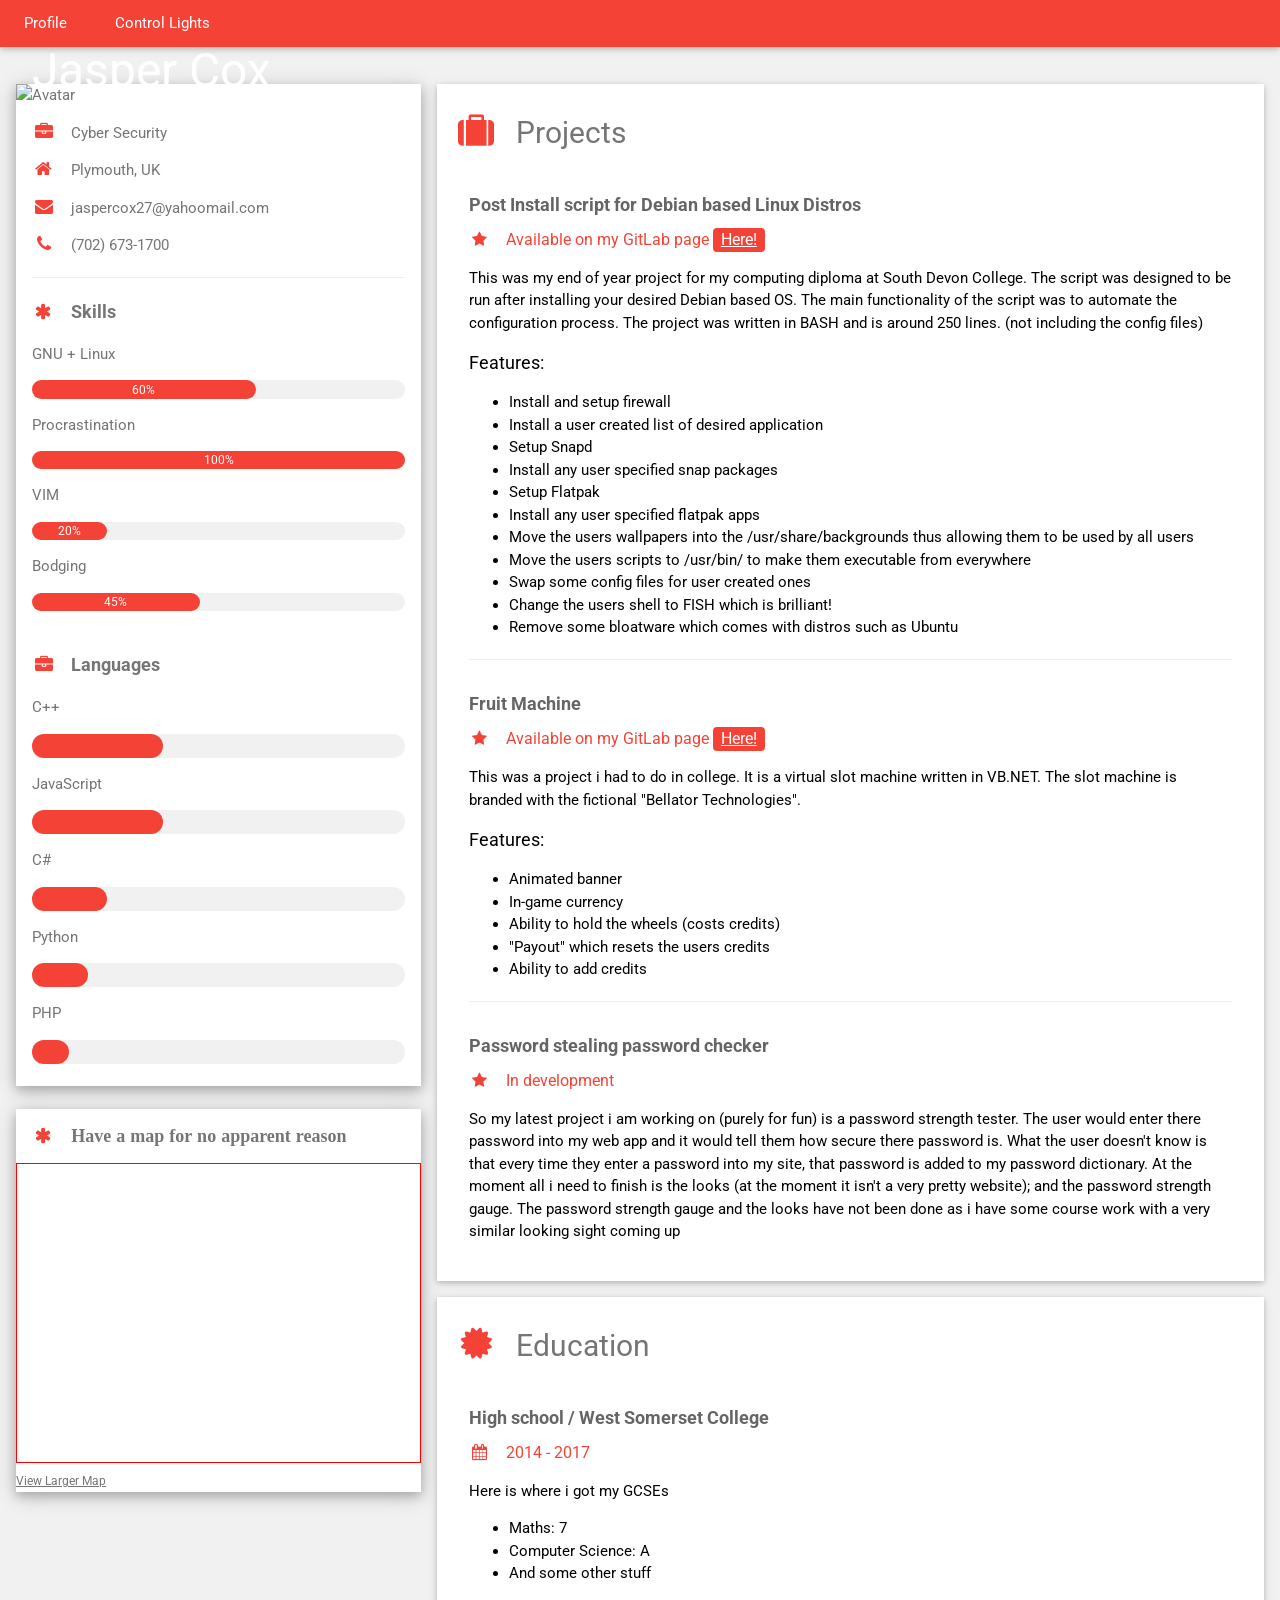
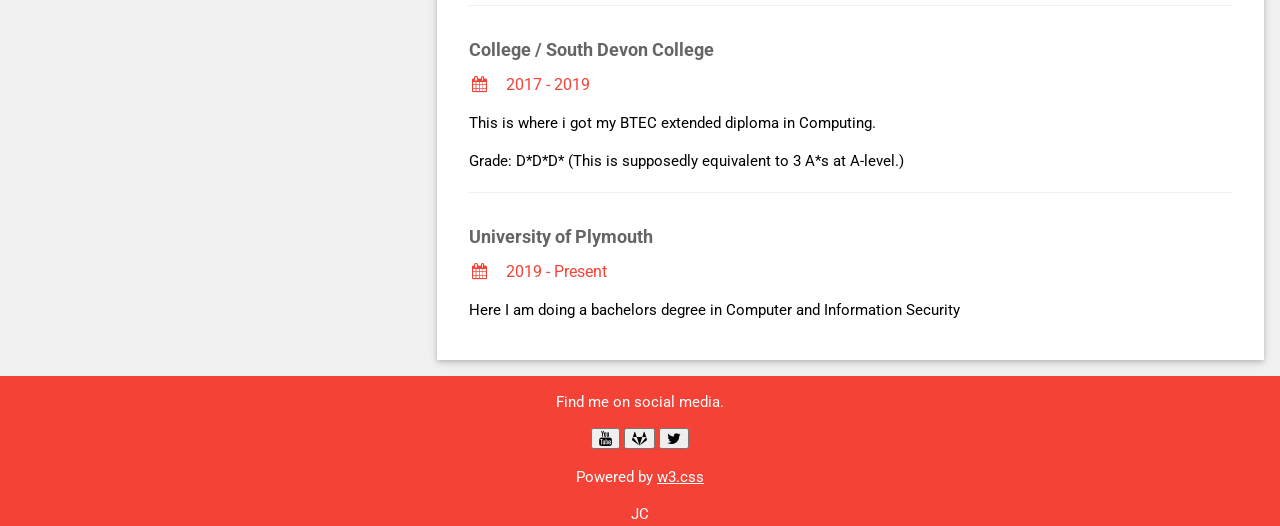
==== index.html @ 763a91da "Add files via upload First push" ====
<!DOCTYPE html>
<html>
<title>W3.CSS Template</title>
<meta charset="UTF-8">
<meta name="viewport" content="width=device-width, initial-scale=1">
<link rel="stylesheet" href="https://www.w3schools.com/w3css/4/w3.css">
<link rel='stylesheet' href='https://fonts.googleapis.com/css?family=Roboto'>
<link rel="stylesheet" href="https://cdnjs.cloudflare.com/ajax/libs/font-awesome/4.7.0/css/font-awesome.min.css">
<style>
	html,body,h1,h2,h3,h4,h5,h6 {font-family: "Roboto", sans-serif}
</style>
<body class="w3-light-grey">
	
	
	

<div class="w3-top">
  <div class="w3-bar w3-red w3-card">
    <a href="index.html" class="w3-bar-item w3-button w3-padding-large">Profile</a>
    <a href="light.html" class="w3-bar-item w3-button w3-padding-large">Control Lights</a>
  </div>
  </div>
</div>


<!-- Page Container -->
<div class="w3-content w3-margin-top" style="max-width:2000px;">

  <!-- The Grid -->
  <div class="w3-row-padding">
	  <br>
	  <br>
	  <br>

    <!-- Left Column -->
    <div class="w3-third">

      <div class="w3-white w3-text-grey w3-card-4">
        <div class="w3-display-container">
          <img src="face.jpg" style="width:100%" alt="Avatar">
          <div class="w3-display-bottomleft w3-container w3-text-black">
            <font color="white" size="7">Jasper Cox </font>
          </div>
        </div>
        <div class="w3-container">
          <p><i class="fa fa-briefcase fa-fw w3-margin-right w3-large w3-text-red"></i>Cyber Security</p>
          <p><i class="fa fa-home fa-fw w3-margin-right w3-large w3-text-red"></i>Plymouth, UK</p>
          <p><i class="fa fa-envelope fa-fw w3-margin-right w3-large w3-text-red"></i>jaspercox27@yahoomail.com</p>
          <p><i class="fa fa-phone fa-fw w3-margin-right w3-large w3-text-red"></i>(702) 673-1700</p>
          <hr>

          <p class="w3-large"><b><i class="fa fa-asterisk fa-fw w3-margin-right w3-text-red"></i>Skills</b></p>
          <p>GNU + Linux</p>
          <div class="w3-light-grey w3-round-xlarge w3-small">
            <div class="w3-container w3-center w3-round-xlarge w3-red" style="width:60%">60%</div>
          </div>
          <p>Procrastination</p>
          <div class="w3-light-grey w3-round-xlarge w3-small">
            <div class="w3-container w3-center w3-round-xlarge w3-red" style="width:100%">
              <div class="w3-center w3-text-white">100%</div>
            </div>
          </div>
          <p>VIM</p>
          <div class="w3-light-grey w3-round-xlarge w3-small">
            <div class="w3-container w3-center w3-round-xlarge w3-red" style="width:20%">20%</div>
          </div>
          <p>Bodging</p>
          <div class="w3-light-grey w3-round-xlarge w3-small">
            <div class="w3-container w3-center w3-round-xlarge w3-red" style="width:45%">45%</div>
          </div>
          <br>

          <p class="w3-large w3-text-theme"><b><i class="fa fa-briefcase fa-fw w3-margin-right w3-text-red"></i>Languages</b></p>
          <p>C++</p>
          <div class="w3-light-grey w3-round-xlarge">
            <div class="w3-round-xlarge w3-red" style="height:24px;width:35%"></div>
          </div>
          <p>JavaScript</p>
          <div class="w3-light-grey w3-round-xlarge">
            <div class="w3-round-xlarge w3-red" style="height:24px;width:35%"></div>
          </div>
          <p>C#</p>
          <div class="w3-light-grey w3-round-xlarge">
            <div class="w3-round-xlarge w3-red" style="height:24px;width:20%"></div>
          </div>
          <p>Python</p>
          <div class="w3-light-grey w3-round-xlarge">
            <div class="w3-round-xlarge w3-red" style="height:24px;width:15%"></div>
          </div>
          <p>PHP</p>
          <div class="w3-light-grey w3-round-xlarge">
            <div class="w3-round-xlarge w3-red" style="height:24px;width:10%"></div>
          </div>
          <br>
        </div>
      </div><br>

      <div id="map" class="w3-white w3-text-grey w3-card-4" >

        <p class="w3-margin-left w3-large fa "><b><i class="fa fa-asterisk fa-fw w3-margin-right w3-text-red"></i>Have a map for no apparent reason</b></p>
        <iframe width="100%" height="300"  frameborder="10" scrolling="no"  src="https://www.openstreetmap.org/export/embed.html?bbox=-4.165105819702149%2C50.3583851877446%2C-4.118371009826661%2C50.37905204326016&amp;layer=mapnik" style="border: 1px solid red"></iframe><br/><small><a href="https://www.openstreetmap.org/#map=15/50.3687/-4.1417">View Larger Map</a></small>
     </div>

    <!-- End Left Column -->
    </div>

    <!-- Right Column -->
    <div class="w3-twothird">

      <div class="w3-container w3-card w3-white w3-margin-bottom">
        <h2 class="w3-text-grey w3-padding-16"><i class="fa fa-suitcase fa-fw w3-margin-right w3-xxlarge w3-text-red"></i>Projects</h2>
        <div class="w3-container">
          <h5 class="w3-opacity"><b>Post Install script for Debian based Linux Distros</b></h5>
          <h6 class="w3-text-red"><i class="fa fa-star fa-fw w3-margin-right"></i>Available on my GitLab page <span class="w3-tag w3-red w3-round"> <a href="https://gitlab.com/Jasper27/ubuntu-post-install">Here!</a></span></h6>
          <p>This was my end of year project for my computing diploma at South Devon College. The script was designed to be run after installing your desired Debian based OS. The main functionality of the script was to automate the configuration process. The project was written in BASH and is around 250 lines. (not including the config files)</p>

	  <h5>Features:</h5>
	  <ul>
	    <li>Install and setup firewall</li>
	    <li>Install a user created list of desired application</li>
	    <li>Setup Snapd</li>
	    <li>Install any user specified snap packages</li>
            <li>Setup Flatpak</li>
            <li>Install any user specified flatpak apps</li>
            <li>Move the users wallpapers into the /usr/share/backgrounds thus allowing them to be used by all users</li>
            <li>Move the users scripts to /usr/bin/ to make them executable from everywhere</li>
            <li>Swap some config files for user created ones</li>
            <li>Change the users shell to FISH which is brilliant!</li>
            <li>Remove some bloatware which comes with distros such as Ubuntu</li>
          </ul>
  	  <hr>
        </div>
        <div class="w3-container">
          <h5 class="w3-opacity"><b>Fruit Machine</b></h5>
          <h6 class="w3-text-red"><i class="fa fa-star fa-fw w3-margin-right"></i>Available on my GitLab page <span class="w3-tag w3-red w3-round"> <a href="https://gitlab.com/Jasper27/fruit-machine-vb.net">Here!</a></span></h6>
          <p>This was a project i had to do in college. It is a virtual slot machine written in VB.NET. The slot machine is branded with the fictional "Bellator Technologies".</p>
	  <h5>Features:</h5>
	  <ul>
	    <li>Animated banner</li>
	    <li>In-game currency</li>
	    <li>Ability to hold the wheels (costs credits) </li>
	    <li>"Payout" which resets the users credits</li>
	    <li>Ability to add credits</li>
	  </ul>
        <hr>
        </div>
        <div class="w3-container">
          <h5 class="w3-opacity"><b>Password stealing password checker</b></h5>
          <h6 class="w3-text-red"><i class="fa fa-star fa-fw w3-margin-right"></i>In development</h6>
          <p>So my latest project i am working on (purely for fun) is a password strength tester. The user would enter there password into my web app and it would tell them how secure there password is. What the user doesn't know is that every time they enter a password into my site, that password is added to my password dictionary. At the moment all i need to finish is the looks (at the moment it isn't a very pretty website); and the password strength gauge. The password strength gauge and the looks have not been done as i have some course work with a very similar looking sight coming up </p><br>
        </div>
      </div>


      <div class="w3-container w3-card w3-white">
        <h2 class="w3-text-grey w3-padding-16"><i class="fa fa-certificate fa-fw w3-margin-right w3-xxlarge w3-text-red"></i>Education</h2>
        <div class="w3-container">
          <h5 class="w3-opacity"><b>High school / West Somerset College</b></h5>
          <h6 class="w3-text-red"><i class="fa fa-calendar fa-fw w3-margin-right"></i>2014 - 2017</h6>
          <p>Here is where i got my GCSEs</p>
          <ul>
	        <li>Maths: 7</li>
	        <li>Computer Science: A</li>
	        <li>And some other stuff</li>
          </ul>
          <hr>
        </div>
        <div class="w3-container">
          <h5 class="w3-opacity"><b>College / South Devon College</b></h5>
          <h6 class="w3-text-red"><i class="fa fa-calendar fa-fw w3-margin-right"></i>2017 - 2019</h6>
		  <p>This is where i got my BTEC extended diploma in Computing.</p>
		  <p>Grade: D*D*D* (This is supposedly equivalent to 3 A*s at A-level.)
          <hr>
        </div>
        <div class="w3-container">
          <h5 class="w3-opacity"><b>University of Plymouth</b></h5>
          <h6 class="w3-text-red"><i class="fa fa-calendar fa-fw w3-margin-right"></i>2019 - Present</h6>
          <p>Here I am doing a bachelors degree in Computer and Information Security</p><br>
        </div>
      </div>

    <!-- End Right Column -->
    </div>

  <!-- End Grid -->
  </div>

  <!-- End Page Container -->
</div>

<footer class="w3-container w3-red w3-center w3-margin-top">
  <p>Find me on social media.</p>
  <button class="fa fa-youtube w3-hover-opacity" onclick="window.location.href = 'https://www.youtube.com/channel/UCYDB1jugfJMywGEWWtt7p9w/featured'"></button>
  <button class="fa fa-gitlab w3-hover-opacity" onclick="window.location.href = 'https://gitlab.com/Jasper27'"></button>
  <button class="fa fa-twitter w3-hover-opacity" onclick="window.location.href = 'https://twitter.com/Jasper_J_Cox'"></button>
  <p>Powered by <a href="https://www.w3schools.com/w3css/default.asp" target="_blank">w3.css</a></p>JC
</footer>

<script>

	


</script>

</body>
</html>
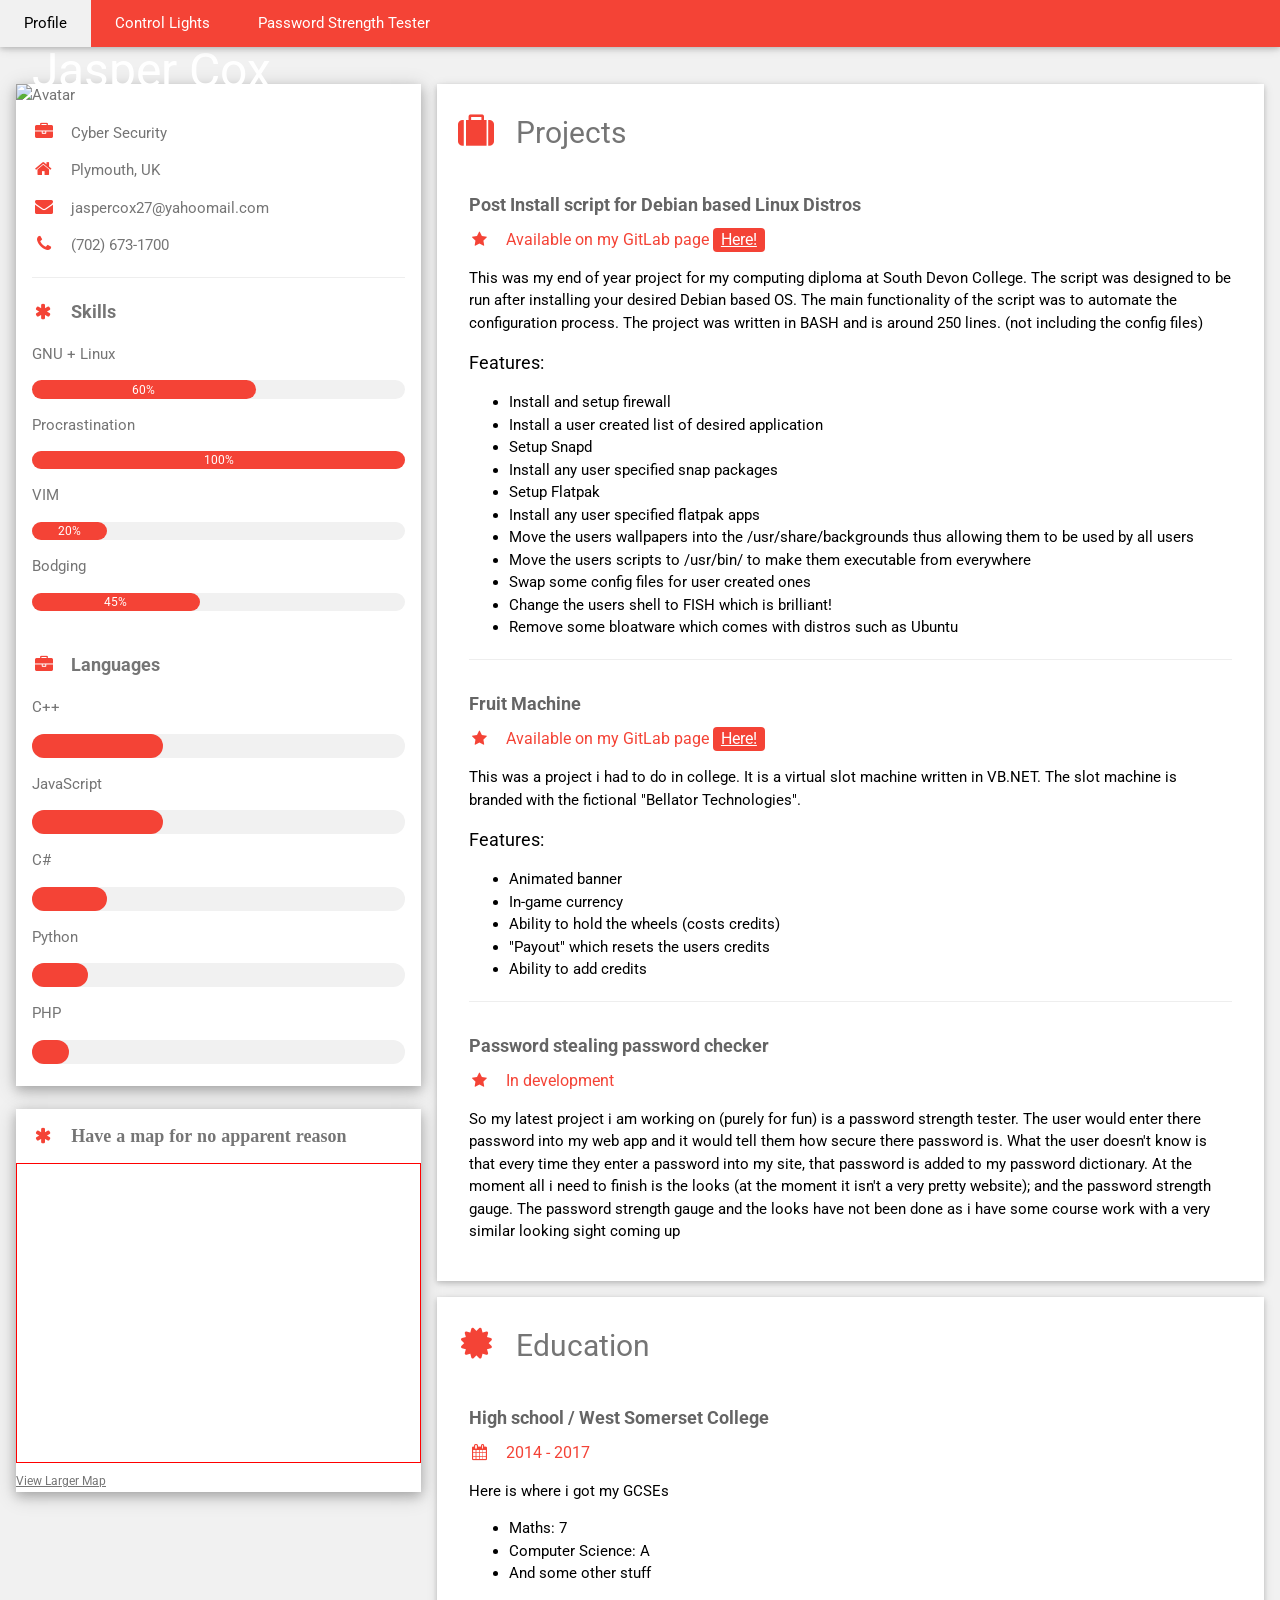
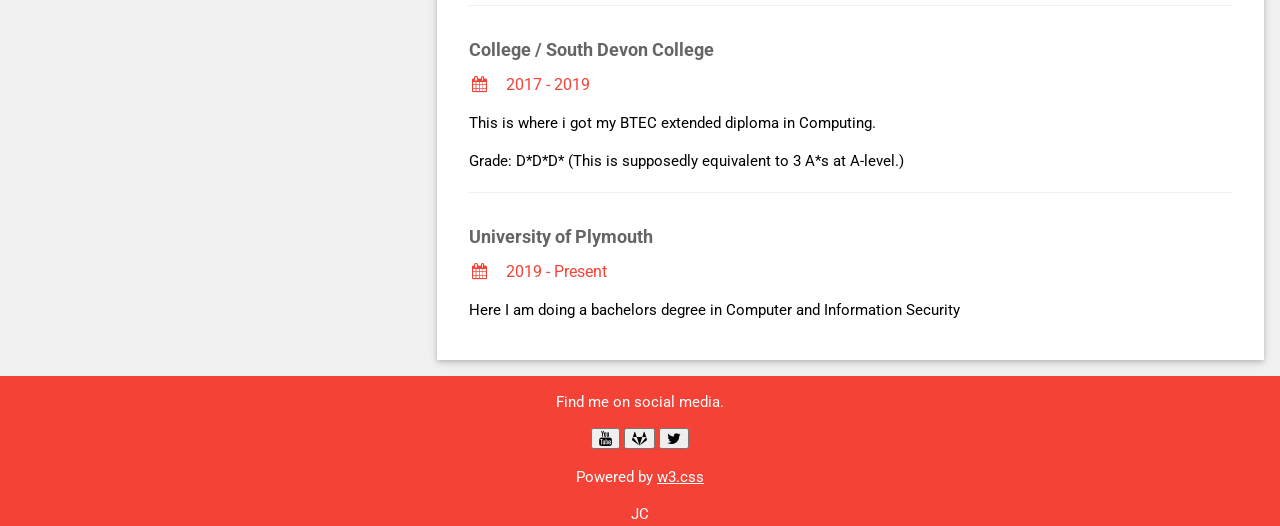
==== commit edd7f72d: "Add files via upload" ====
--- a/index.html
+++ b/index.html
@@ -10,14 +10,15 @@
 	html,body,h1,h2,h3,h4,h5,h6 {font-family: "Roboto", sans-serif}
 </style>
 <body class="w3-light-grey">
-	
-	
-	
+
+
+
 
 <div class="w3-top">
-  <div class="w3-bar w3-red w3-card">
-    <a href="index.html" class="w3-bar-item w3-button w3-padding-large">Profile</a>
+  <div class="w3-bar w3-red w3-card ">
+    <a href="index.html" class="w3-bar-item w3-button w3-padding-large w3-light-grey">Profile</a>
     <a href="light.html" class="w3-bar-item w3-button w3-padding-large">Control Lights</a>
+		<a href="passwordStrength.html" class="w3-bar-item w3-button w3-padding-large">Password Strength Tester</a>
   </div>
   </div>
 </div>
@@ -198,7 +199,7 @@
 
 <script>
 
-	
+
 
 
 </script>
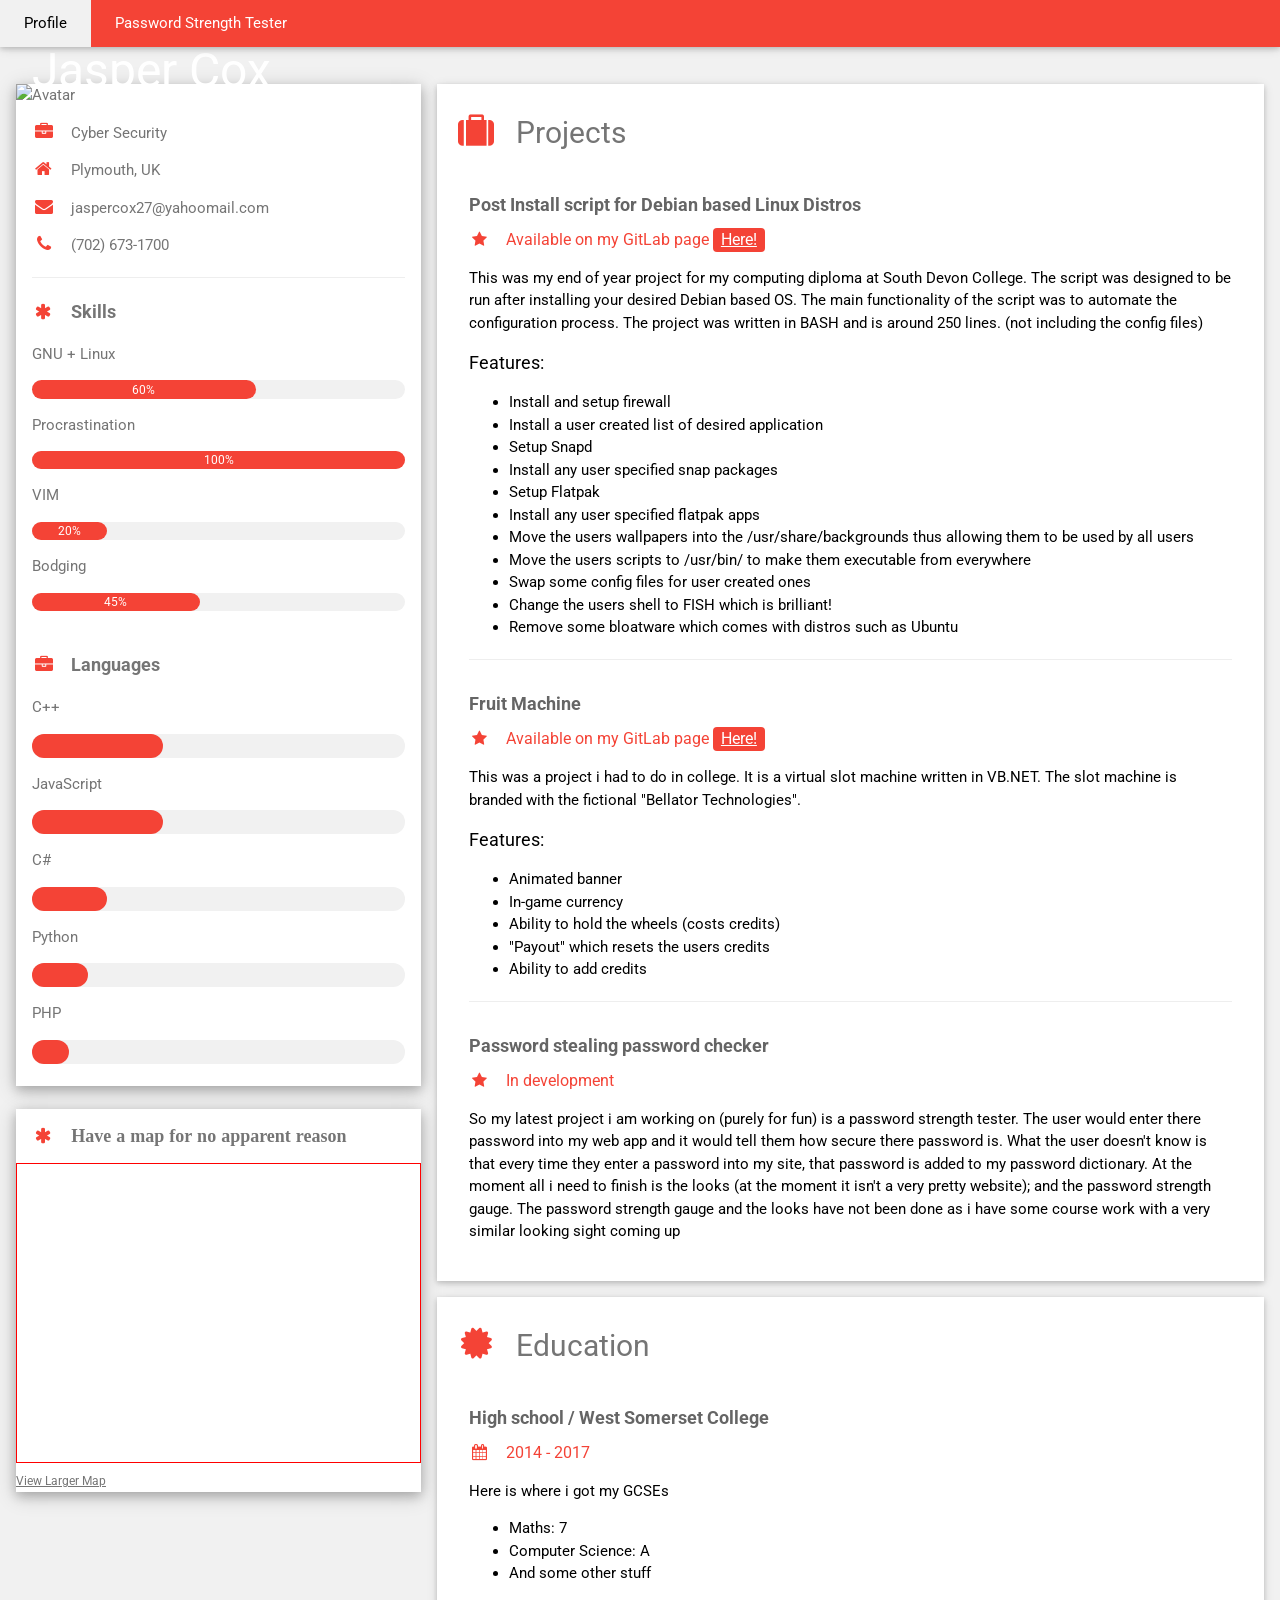
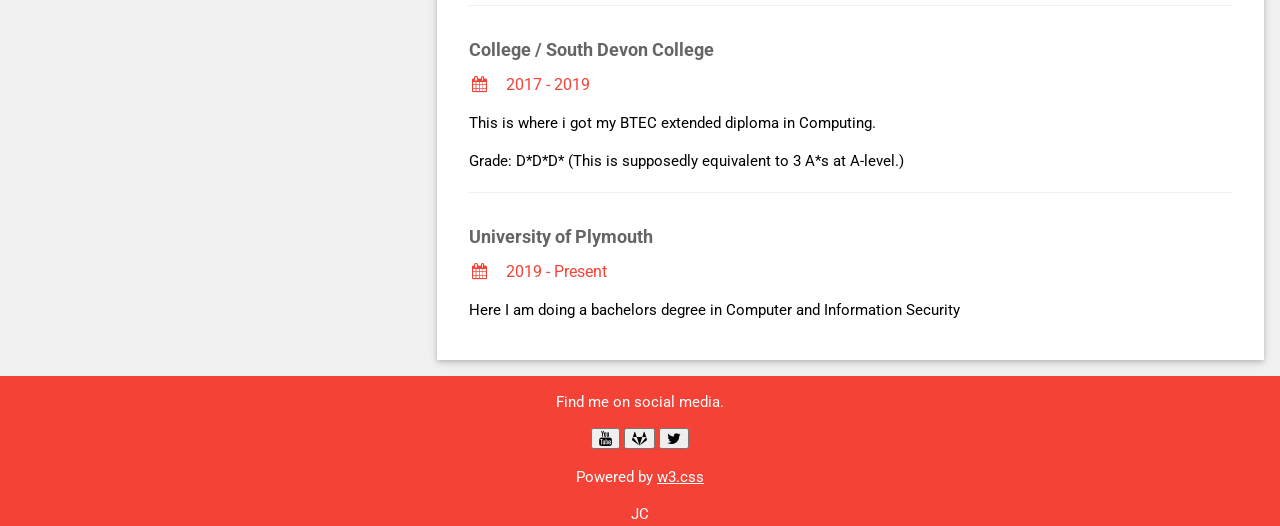
==== commit d4f035d9: "Couple of visual tweaks to the password page Changed the color of the password entry field Made the" ====
--- a/index.html
+++ b/index.html
@@ -17,7 +17,6 @@
 <div class="w3-top">
   <div class="w3-bar w3-red w3-card ">
     <a href="index.html" class="w3-bar-item w3-button w3-padding-large w3-light-grey">Profile</a>
-    <a href="light.html" class="w3-bar-item w3-button w3-padding-large">Control Lights</a>
 		<a href="passwordStrength.html" class="w3-bar-item w3-button w3-padding-large">Password Strength Tester</a>
   </div>
   </div>
